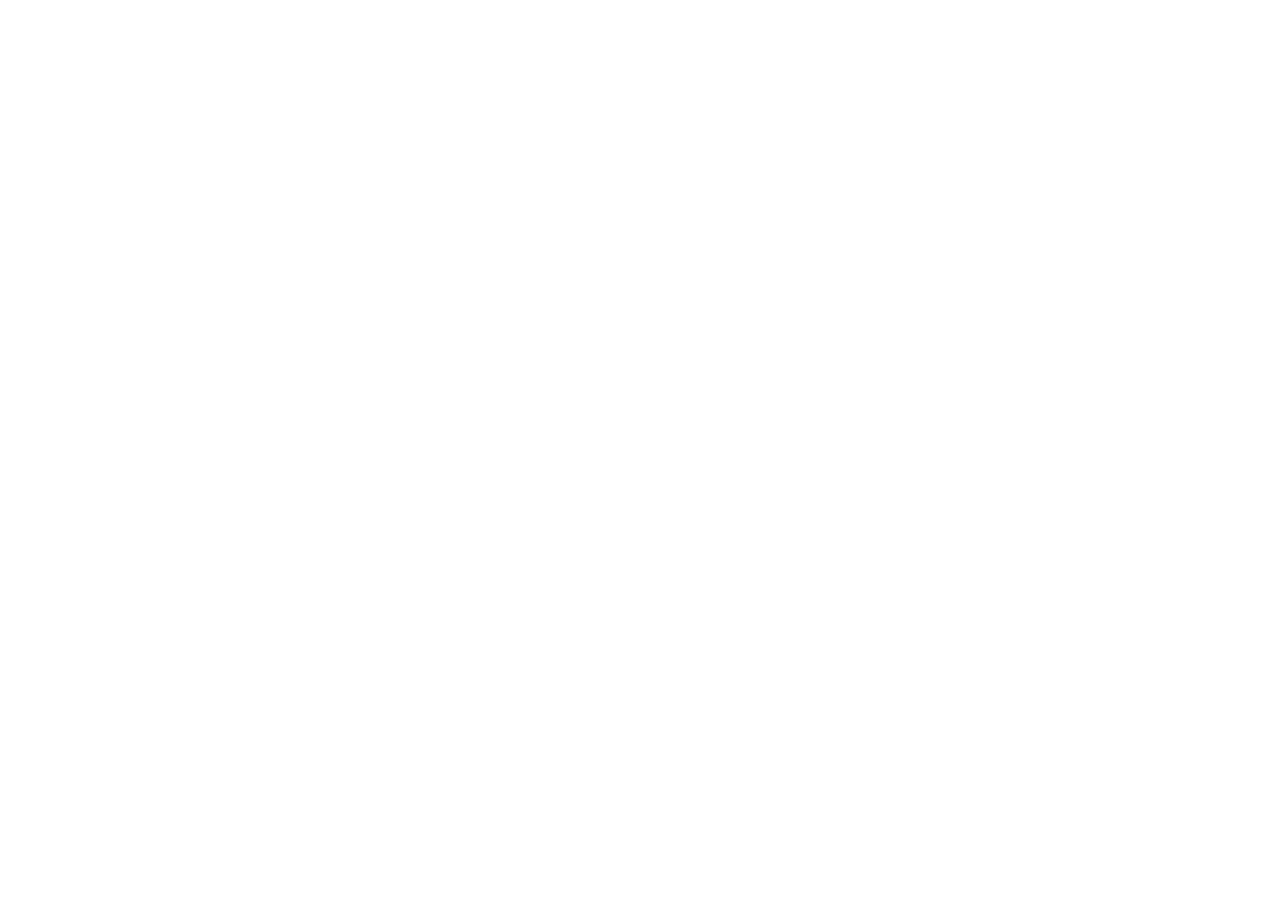
==== project/index.html @ ed30b426 "commit project" ====
<!DOCTYPE html>
<html lang="en">
<head>
    <meta charset="UTF-8">
    <meta name="viewport" content="width=device-width, initial-scale=1.0">
    <title>Document</title>
</head>
<body>
    
</body>
</html>
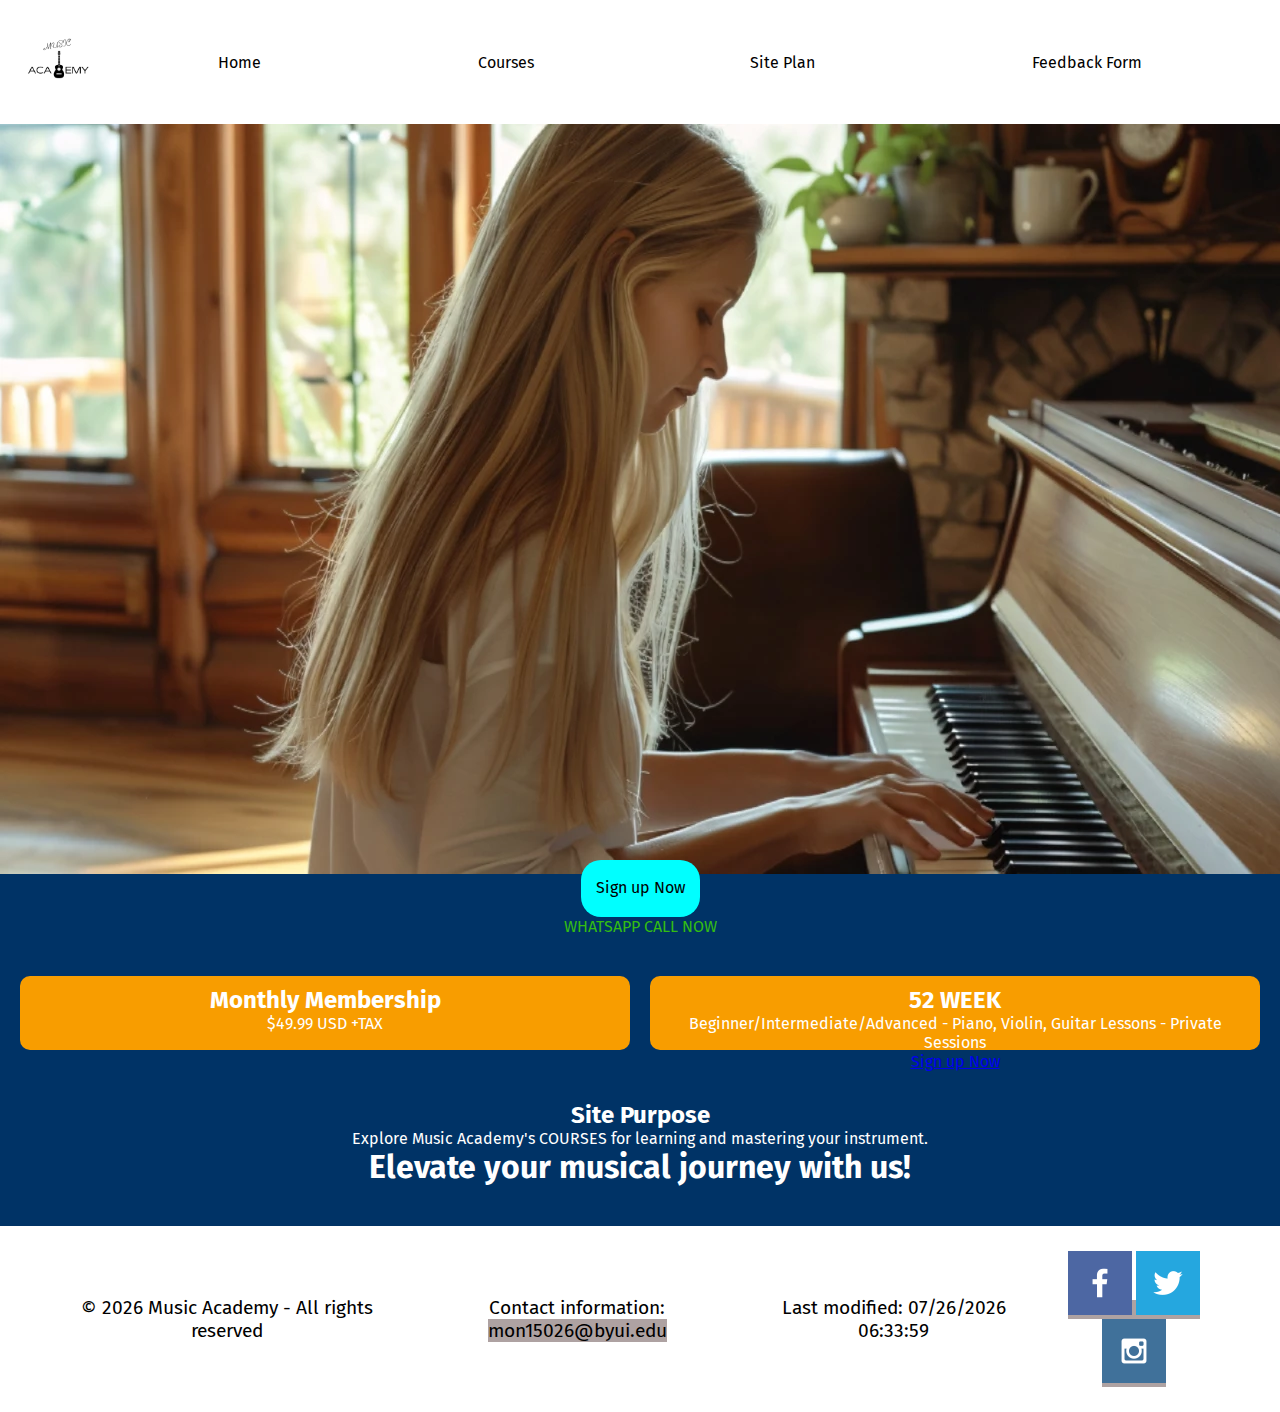
==== commit b515a8eb: "commit all project" ====
--- a/project/index.html
+++ b/project/index.html
@@ -3,9 +3,83 @@
 <head>
     <meta charset="UTF-8">
     <meta name="viewport" content="width=device-width, initial-scale=1.0">
-    <title>Document</title>
+    <title>Responsive Design</title>
+    <link rel="stylesheet" href="styles/cssdefinitivo.css">
 </head>
 <body>
-    
+    <header>
+        <a href="index.html">
+            <img class="logo" src="images/logo.png" alt="Harmony Music Academy">
+        </a>
+        <button id="menu"></button> <!-- Hamburger Menu Button -->
+        <nav>
+            <a href="index.html">Home</a>
+            <a href="courses.html">Courses</a>
+            <a href="siteplan.html">Site Plan</a>
+            <a href="form.html">Feedback Form</a>
+        </nav>
+    </header>
+    <div id="hero">
+        <div id="music-box">
+            <picture>
+                <source media="(min-width: 1000px)" srcset="images/hero-large-piano.webp">
+                <source media="(min-width: 500px)" srcset="images/hero-medium-piano.webp">
+                <img src="images/hero-small-piano.webp" alt="Piano, Violin, and Guitar">
+            </picture>
+        </div>
+        <section id="hero-msg">
+
+            <div class="button-box">
+                <a class="book" href="contactus.html">Sign up Now</a>
+            </div>
+            <a class="elementor-button" href="https://wa.link/jbov5e">
+                <span class="elementor-button-content-wrapper">
+                    <span class="elementor-button-text">WHATSAPP CALL NOW</span>
+                </span>
+            </a>
+        </section>
+    </div>
+    <main class="home-grid">
+        <section class="msg-week">
+            <h2>Monthly Membership</h2>
+            <p>$49.99 USD +TAX</p>
+        </section>
+        <section class="msg-member">
+            <h2>52 WEEK</h2>
+            <p>Beginner/Intermediate/Advanced - Piano, Violin, Guitar Lessons - Private Sessions</p>
+            <a class='join' href="contactus.html">Sign up Now </a>
+        </section>
+
+
+        <div class="msg-interactive">
+            <h2>Site Purpose</h2>
+            <p>Explore  Music Academy's COURSES for learning and mastering your instrument. </p>
+            <h1>Elevate your musical journey with us!</h1>
+        </div>
+    </main>
+
+
+
+
+    <footer>
+        <p>&copy; <span id="currentyear"></span>  Music Academy - All rights reserved</p>
+        <p>Contact information: <a href="mailto:mon15026@byui.edu">mon15026@byui.edu</a></p>
+        <p id="lastModified"></p>
+        <div class="social">
+            <a href="https://facebook.com">
+                <img src="images/facebook.png" alt="fb icon">
+            </a>
+            <a href="https://twitter.com">
+                <img src="images/twitter.png" alt="twitter icon">
+            </a>
+            <a href="https://instagram.com">
+                <img src="images/instagram.png" alt="instagram icon">
+            </a>
+        </div>
+    </footer>
+    <script src="scripts/menu.js"></script>
+    <script src="scripts/getdates.js" defer></script>
 </body>
-</html>+</html>
+
+
--- a/project/styles/cssdefinitivo.css
+++ b/project/styles/cssdefinitivo.css
@@ -0,0 +1,473 @@
+/* Import Google Fonts */
+@import url('https://fonts.googleapis.com/css2?family=Electrolize&family=Fira+Sans&display=swap');
+
+/* Define CSS Variables */
+:root {
+    --font-titles: "Electrolize", sans-serif;
+    --font-p: "Fira Sans", sans-serif;
+    --primary-color-bg: #003366; 
+    --secondary-color-bg: #ffffff;
+    --accent-color: #FFD700;
+    --bright-font: #fff;
+    --dark-font: #000;
+    --light-shadow: 0 0 1em .5em #777;
+}
+
+/* Reset and Global Styles */
+* {
+    margin: 0;
+    padding: 0;
+    box-sizing: border-box;
+    text-align: center;
+}
+
+body {
+    font-family: var(--font-p);
+    max-width: 1500px;
+    margin: auto;
+    background-color: var(--primary-color-bg); 
+    padding: 0;
+    
+
+}
+
+/* Header Styles */
+header {
+    background-color: var(--secondary-color-bg);
+    color: var(--dark-font);
+    align-items: center;
+    display: flex;
+    justify-content: space-between;
+    padding: 20px;
+}
+
+header .logo {
+    width: 80px;
+}
+
+/* Navigation Styles */
+nav {
+    display: flex;
+    flex-wrap: wrap;
+    justify-content: space-around;
+    background-color: var(--secondary-color-bg);
+    padding: 10px;
+    width: 100%;
+}
+
+nav a {
+    text-decoration: none;
+    color: var(--dark-font);
+    padding: 10px 20px;
+    transition: background-color 0.3s ease;
+}
+
+nav a:hover {
+    background-color: var(--accent-color);
+    color: var(--bright-font);
+}
+
+/* Hamburger Menu Styles */
+#menu {
+
+    font-size: 1.5rem;
+    background-color: var(--primary-color-bg);
+    color: var(--bright-font);
+    border: none;
+    margin: 0;
+    display: none; /* Initially hidden */
+    cursor: pointer;
+    order:0;
+    position: absolute; 
+    top: 20px; 
+    right: 20px; 
+    z-index: 100; 
+
+
+
+
+}
+
+#menu:hover {
+    text-shadow: 0 0 .2em #fff;
+}
+
+#menu::before {
+    content: "☰";
+}
+
+#menu.open::before {
+    content: "✕";
+}
+
+/* Responsive Styles for Larger Screens */
+@media (max-width: 1000px) {
+    body {
+        max-width: 1000px;
+    }
+
+    header {
+        flex-direction: column;
+        align-items: flex-start;
+    }
+
+    nav {
+        flex-direction: column;
+        align-items: center;
+    }
+
+    nav a {
+        width: 100%;
+        text-align: center;
+        padding: 15px 0;
+    }
+
+    #menu {
+        display: block; /* Show menu button on smaller screens */
+    }
+
+    nav a {
+        display: none;
+    }
+
+    nav a.active {
+        display: block;
+        color: #FF785A;
+        text-decoration: underline 2px;
+    }
+
+    .open, .open a {
+        display: block;
+    }
+}
+
+/* Responsive Styles for Mobile Screens */
+@media (max-width: 250px) {
+    body {
+        max-width: 250px;
+    }
+
+    header {
+        flex-direction: column;
+        align-items: flex-start;
+        padding: 10px;
+    }
+
+    nav {
+        flex-direction: column;
+        align-items: center;
+        padding: 5px;
+    }
+
+    nav a {
+        width: 100%;
+        text-align: center;
+        padding: 10px 0;
+    }
+
+    #hero {
+        padding: 10px;
+        text-align: center;
+    }
+
+    #hero img {
+        width: 100%;
+    }
+
+    nav a:hover {
+        border-bottom: 3px solid yellow;
+        font-weight: 700;
+        border-radius: 0 0 .5em .5em;
+    }
+
+    nav, a {
+        margin: 0;
+    }
+
+ 
+
+}
+
+.content {
+    background-color: white;
+    padding: 20px;
+    margin: 20px 0;
+    border-radius: 8px;
+    box-shadow: 0 0 10px rgba(0,0,0,0.1);
+    text-align: center;
+
+}
+
+
+
+.elementor-button  {
+    display: flex;
+    align-items: center;
+    justify-content: center;
+    text-align: center;
+    padding: 20px 20px;
+
+    color: #33bd11; /* Set your desired text color */
+    text-decoration: none;
+    border-radius: 5px;
+    transition: background-color 0.3s ease;
+
+}
+
+
+.book {
+
+
+    justify-content: center;
+    background-color: aqua;
+    color: #000000;
+    text-decoration: none;
+    border-radius: 1.25rem;
+    padding: 20px 15px;
+    padding-top: 18px;
+
+
+    margin-top: 0px;
+
+}
+
+.book:hover, .join:hover{
+    background-color: rgb(196, 217, 56);
+    color: #d9c2a3;
+}
+
+
+
+
+/*courses*/
+
+/* courses */
+
+
+.courses-grid{
+    display:grid;
+    grid-template-columns:repeat(13, 1fr) ;
+    color: #ffffff;
+}
+             
+.card-img  {
+    width:100%
+}    
+
+
+
+
+
+.Beginners{
+    grid-column: 2/5;
+    grid-row: 1/3;
+}
+
+.Intermediate{
+    grid-column: 6/9;
+    grid-row: 1/3;
+
+}
+
+.Advanced{
+    grid-column: 10/13;
+    grid-row: 1/3;
+    color:#ffffff;
+}
+
+/*responsive design*/
+
+
+@media screen and (max-width: 900px) {
+    #hero, .courses-grid {
+        display: block;
+        height: auto;
+    }
+
+    nav, footer {
+        flex-direction: column;
+    }
+
+    #hero {
+        margin-top: 0;
+    }
+    #hero-msg {
+        margin-top: 0;
+    }
+    #hero-msg h4 {
+        display: none;
+    }
+    #hero-msg h1 {
+        color: #6f7364;
+
+    }
+    .home-title {
+        font-size: 25px;
+    }
+    .rivers-card, .camping-card, .rapids-card { 
+        margin: 50px auto;
+        width: 60%;
+    }
+    #background {
+        display: none;
+    }
+    .mountains, .msg {
+        width: 80%;
+        display: block;
+        margin: 0 auto;
+    }
+    footer {
+        margin-top: 25px;
+    }
+
+
+}
+            
+
+#discover-msg{
+    text-align: center;
+}
+
+#background-contact{
+    grid-column: 1/3;
+    grid-row: 1/2;
+    background-color:#f89d00;
+}
+
+.contactus{    
+    grid-column: 1/3;
+    grid-row: 1/2;
+
+}
+
+.contactus p {
+    color: white;
+}
+
+/* footer */
+
+
+footer {
+    background-color: #ffffff;
+    color: #000000;
+    display: flex;
+    justify-content: space-around;
+    align-items: center;
+    padding: 25px 50px;
+}
+
+footer a {
+    background-color: rgb(174, 162, 162);
+    color: #000000;
+    text-decoration: none;
+}
+
+footer a:hover {
+    background-color: rgb(173, 149, 149);
+    color: #d9c2a3;
+}
+
+footer p {
+    font-size: 1.2em;
+}
+
+footer p a:hover {
+    text-decoration: underline;
+}
+
+/* main grid */
+
+main {
+    display: grid;
+    grid-template-columns: 1fr 1fr; 
+    grid-template-rows: 1fr 1fr; 
+    gap: 20px; 
+    padding: 20px; 
+}
+
+.msg-week,
+.msg-member,
+.chart{
+    background-color: #f89d00;
+    color: var(--secondary-color-bg);
+    text-align: center;
+    padding: 10px;
+    border-radius: 10px;
+}
+
+.msg-week {
+    grid-column: 1; 
+    grid-row: 1; 
+}
+
+.msg-member {
+    grid-column: 2; 
+    grid-row: 1; 
+}
+
+.chart {
+    grid-column: 1/3; 
+    grid-row: 2/3; 
+}
+
+.msg-interactive {
+    grid-column: 1/3; 
+    grid-row: 2/3; 
+    z-index: 1; 
+}
+
+.msg-week h2,
+.msg-member h2,
+.msg-interactive p {
+    margin: 40;
+}
+
+
+.msg-week{
+    box-sizing: border-box; 
+    width: 100%; 
+    height: 70%; 
+    text-align: center;
+
+}
+
+
+.msg-member {    
+    
+    box-sizing: border-box;
+    width: 100%; 
+    height: 70%; 
+    text-align: center;
+
+
+}
+.chart
+ {
+    box-sizing: border-box; 
+    width: 100%; 
+    height: 100%; 
+}
+
+.msg-interactive
+ {
+    box-sizing: border-box; 
+    width: 100%; 
+    height: 0%; 
+    color: var(--secondary-color-bg);
+}
+
+/* Media query for small screens */
+@media (max-width: 600px) {
+    main {
+        display: block;
+    }
+
+    .msg-week,
+    .msg-member,
+    .chart,
+    .msg-interactive {
+        width: 100%;
+        height: auto;
+        margin-bottom: 20px; /* Add some spacing between elements */
+    }
+}